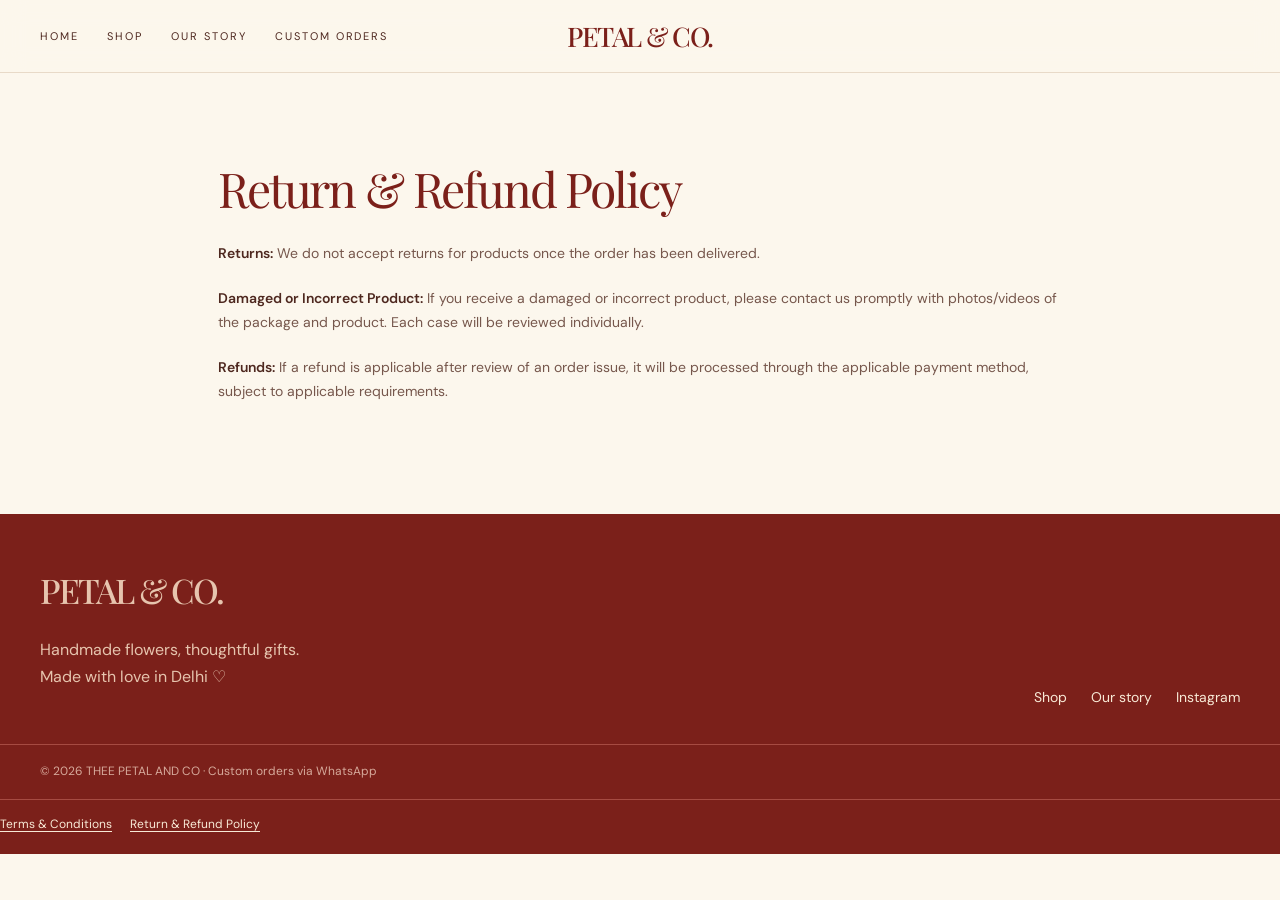
==== refund.html @ c8d24194 "Add files via upload" ====
<!DOCTYPE html>
<html lang="en">
<head>
  <meta charset="UTF-8">
  <meta name="viewport" content="width=device-width, initial-scale=1.0">
  <title>Return &amp; Refund Policy | THEE PETAL AND CO.</title>
  <link rel="stylesheet" href="style.css">
</head>
<body>
  <header class="site-header">
    <div class="nav-wrap">
      <nav class="desktop-nav">
        <a href="index.html">Home</a>
        <a href="shop.html">Shop</a>
        <a href="index.html#story">Our story</a>
        <a href="index.html#custom">Custom orders</a>
      </nav>
      <a class="brand" href="index.html">PETAL <span>&amp;</span> CO.</a>
      <div class="actions"></div>
    </div>
  </header>

  <main>
    <section class="site-policy policy-page">
      <h2>Return &amp; Refund Policy</h2>
      <p><strong>Returns:</strong> We do not accept returns for products once the order has been delivered.</p>
      <p><strong>Damaged or Incorrect Product:</strong> If you receive a damaged or incorrect product, please contact us promptly with photos/videos of the package and product. Each case will be reviewed individually.</p>
      <p><strong>Refunds:</strong> If a refund is applicable after review of an order issue, it will be processed through the applicable payment method, subject to applicable requirements.</p>
    </section>
  </main>

  <footer>
    <div class="footer-inner page-width">
      <div>
        <p class="footer-brand">PETAL <span>&amp;</span> CO.</p>
        <p>Handmade flowers, thoughtful gifts.<br>Made with love in Delhi ♡</p>
      </div>
      <div class="footer-links">
        <a href="shop.html">Shop</a>
        <a href="index.html#story">Our story</a>
        <a href="https://instagram.com/thhepetalandco" target="_blank" rel="noreferrer">Instagram</a>
      </div>
    </div>
    <div class="copyright page-width">© 2026 THEE PETAL AND CO · Custom orders via WhatsApp</div>
    <div class="policy-links"><a href="terms.html">Terms &amp; Conditions</a> <a href="refund.html">Return &amp; Refund Policy</a></div>
  </footer>
</body>
</html>
---- style.css ----
@import url('https://fonts.googleapis.com/css2?family=DM+Sans:wght@400;500;600&family=Playfair+Display:ital,wght@0,400;0,500;1,400&display=swap');

:root{
  --cream:#fcf7ed;
  --paper:#f7ecde;
  --pink:#e8b5aa;
  --blush:#f3dfcd;
  --red:#7b201a;
  --red-dark:#5d1713;
  --brown:#4e281f;
  --muted:#76574c;
  --line:#e8dac8;
}

*{
  box-sizing:border-box;
}

html{
  scroll-behavior:smooth;
}

body{
  margin:0;
  background:var(--cream);
  color:var(--brown);
  font-family:'DM Sans',sans-serif;
}

body.cart-open,
body.menu-open,
body.search-open{
  overflow:hidden;
}

a{
  color:inherit;
  text-decoration:none;
}

button,
input,
select,
textarea{
  font:inherit;
}

button{
  cursor:pointer;
}

.page-width{
  max-width:1280px;
  margin:auto;
  padding-left:40px;
  padding-right:40px;
}

/* ANNOUNCEMENT */

.announcement{
  background:var(--red);
  color:#fff4df;
  text-align:center;
  padding:9px 16px;
  font-size:11px;
  letter-spacing:.16em;
}

.announcement span{
  margin:0 10px;
}

/* HEADER */

.site-header{
  position:sticky;
  top:0;
  z-index:20;
  background:rgba(252,247,237,.95);
  border-bottom:1px solid var(--line);
  backdrop-filter:blur(12px);
}

.nav-wrap{
  max-width:1280px;
  margin:auto;
  height:72px;
  padding:0 40px;
  display:flex;
  align-items:center;
  justify-content:space-between;
}

.desktop-nav{
  display:flex;
  gap:28px;
  font-size:11px;
  text-transform:uppercase;
  letter-spacing:.18em;
}

.brand,
.footer-brand{
  position:absolute;
  left:50%;
  transform:translateX(-50%);
  font-family:'Playfair Display',serif;
  font-size:27px;
  font-weight:500;
  letter-spacing:-.06em;
  color:var(--red);
}

.brand span,
.footer-brand span{
  font-weight:400;
}

.actions{
  display:flex;
  align-items:center;
  gap:4px;
  margin-left:auto;
}

.icon-button{
  border:0;
  background:transparent;
  border-radius:50%;
  padding:9px;
  font-size:23px;
  color:var(--brown);
}

.icon-button:hover{
  background:#f3e5d2;
}

.cart-count{
  background:var(--red);
  color:#fff;
  border-radius:50%;
  font-size:10px;
  width:17px;
  height:17px;
  display:grid;
  place-items:center;
  margin-left:-8px;
  margin-top:-20px;
}

.mobile-only{
  display:none;
}

/* PREMIUM SEARCH */

.search-overlay{
  position:fixed;
  inset:0;
  z-index:200;
  background:rgba(252,247,237,.97);
  backdrop-filter:blur(18px);
  opacity:0;
  visibility:hidden;
  pointer-events:none;
  transition:opacity .3s ease,visibility .3s ease;
}

.search-overlay.open{
  opacity:1;
  visibility:visible;
  pointer-events:auto;
}

.search-overlay-inner{
  width:min(900px,92%);
  margin:0 auto;
  padding-top:90px;
}

.search-top{
  display:flex;
  align-items:center;
  justify-content:space-between;
  margin-bottom:28px;
}

.search-top .eyebrow{
  margin:0;
}

.search-close{
  width:46px;
  height:46px;
  border:1px solid var(--line);
  background:#fffaf2;
  border-radius:50%;
  font-size:28px;
  line-height:1;
  color:var(--brown);
  transition:.2s;
}

.search-close:hover{
  background:var(--red);
  color:#fff;
  border-color:var(--red);
}

.search-box{
  display:flex;
  align-items:center;
  gap:14px;
  background:#fffaf2;
  border:1px solid var(--line);
  border-radius:20px;
  padding:7px 12px 7px 20px;
  box-shadow:0 15px 45px rgba(78,40,31,.08);
}

.search-symbol{
  font-size:27px;
  color:var(--red);
}

#product-search{
  flex:1;
  border:0;
  outline:0;
  background:transparent;
  color:var(--brown);
  font-size:18px;
  padding:15px 0;
}

#product-search::placeholder{
  color:#aa8b7d;
}

#search-clear{
  border:0;
  background:transparent;
  width:40px;
  height:40px;
  border-radius:50%;
  font-size:24px;
  color:#8d6b60;
}

#search-clear:hover{
  background:#f3dfd2;
}

.search-hint{
  padding:18px 4px;
  color:#98766a;
  font-size:12px;
  letter-spacing:.04em;
}

.search-results{
  display:grid;
  gap:12px;
  max-height:58vh;
  overflow-y:auto;
  padding-right:5px;
}

.search-result-card{
  display:flex;
  align-items:center;
  gap:18px;
  background:#fffaf2;
  border:1px solid var(--line);
  border-radius:18px;
  padding:12px;
  cursor:pointer;
  transition:transform .2s ease,box-shadow .2s ease,border-color .2s ease;
}

.search-result-card:hover{
  transform:translateY(-2px);
  border-color:#d9b6a8;
  box-shadow:0 12px 30px rgba(78,40,31,.08);
}

.search-result-card img{
  width:76px;
  height:86px;
  object-fit:cover;
  border-radius:12px;
  flex-shrink:0;
}

.search-result-info{
  flex:1;
  min-width:0;
}

.search-result-info span{
  display:inline-block;
  font-size:9px;
  text-transform:uppercase;
  letter-spacing:.13em;
  color:var(--red);
  margin-bottom:5px;
}

.search-result-info h3{
  margin:0;
  font-family:'Playfair Display',serif;
  font-size:20px;
  font-weight:400;
  color:var(--brown);
}

.search-result-info p{
  margin:6px 0 0;
  color:#8b6b5e;
  font-size:13px;
}

.search-add-button{
  width:42px;
  height:42px;
  flex-shrink:0;
  border:0;
  border-radius:50%;
  background:var(--red);
  color:#fff;
  font-size:25px;
  line-height:1;
  transition:.2s;
}

.search-add-button:hover{
  background:var(--red-dark);
  transform:scale(1.05);
}

.search-no-results{
  text-align:center;
  padding:70px 20px;
  background:#fffaf2;
  border:1px solid var(--line);
  border-radius:22px;
}

.search-no-icon{
  font-family:'Playfair Display',serif;
  font-size:42px;
  color:var(--red);
  margin-bottom:10px;
}

.search-no-results h3{
  margin:0 0 8px;
  font-family:'Playfair Display',serif;
  font-size:28px;
  font-weight:400;
}

.search-no-results p{
  margin:0;
  color:#8d6b60;
  font-size:14px;
}

/* HERO */

.hero{
  display:grid;
  grid-template-columns:1.05fr .95fr;
  align-items:center;
  gap:40px;
  padding-top:80px;
  padding-bottom:112px;
}

.eyebrow{
  font-size:11px;
  letter-spacing:.22em;
  text-transform:uppercase;
  color:#a05a4b;
  margin:0 0 16px;
}

.hero h1,
.story h2,
.custom-copy h2,
h2{
  font-family:'Playfair Display',serif;
  font-weight:400;
  letter-spacing:-.055em;
}

.hero h1{
  font-size:clamp(62px,8vw,112px);
  line-height:.86;
  color:var(--red);
  margin:0;
}

.hero h1 em,
h2 em{
  color:#c96868;
  font-weight:400;
}

.lead{
  font-size:16px;
  line-height:1.8;
  color:var(--muted);
  max-width:520px;
}

.button-row{
  display:flex;
  gap:12px;
  flex-wrap:wrap;
  margin-top:28px;
}

.button{
  border-radius:999px;
  border:1px solid var(--red);
  padding:13px 24px;
  font-size:14px;
  display:inline-block;
  transition:.2s;
}

.button span{
  margin-left:8px;
}

.button.primary{
  background:var(--red);
  color:#fff;
  border-color:var(--red);
}

.button.primary:hover{
  background:var(--red-dark);
}

.button.outline:hover{
  background:#f4dfd2;
}


/* HERO ART */

.hero-art{
  position:relative;
  max-width:540px;
  margin:auto;
  width:100%;
}

.orb{
  position:absolute;
  left:-12px;
  top:40px;
  width:96px;
  height:96px;
  border-radius:50%;
  background:#f2c4ba;
  filter:blur(25px);
}

.logo-frame{
  position:relative;
  aspect-ratio:.9;
  overflow:hidden;
  border-radius:48% 48% 8% 8%;
  background:#1d428d;
  box-shadow:16px 20px 0 #e7bfae;
}

.logo-frame img,
.story-image img{
  width:100%;
  height:100%;
  display:block;
  object-fit:cover;
}

.hero-art>p{
  position:absolute;
  bottom:-32px;
  left:-16px;
  transform:rotate(-8deg);
  font:20px 'Playfair Display',serif;
  color:var(--red);
}


/* SHOP */

.shop-section{
  background:var(--paper);
  border-top:1px solid var(--line);
  border-bottom:1px solid var(--line);
  padding:96px 0;
}

.section-heading{
  display:flex;
  align-items:end;
  justify-content:space-between;
  gap:20px;
  margin-bottom:36px;
}

.section-heading h2{
  font-size:52px;
  margin:0;
}

.section-heading>a{
  text-decoration:underline;
  text-underline-offset:5px;
  font-size:14px;
}


/* PRODUCTS */

.products{
  display:grid;
  grid-template-columns:repeat(4,1fr);
  gap:20px;
}

.product-card{
  min-width:0;
}

.product-image-wrap{
  position:relative;
  aspect-ratio:.82;
  border-radius:22px;
  overflow:hidden;
  background:#e6d2bd;
}

.product-image{
  width:100%;
  height:100%;
  display:block;
  object-fit:cover;
  transition:transform .5s;
}

.product-card:hover .product-image{
  transform:scale(1.05);
}

.product-image-wrap:after{
  content:'';
  position:absolute;
  inset:0;
  box-shadow:inset 0 0 0 1px rgba(78,40,31,.04);
  pointer-events:none;
}

.product-tag{
  position:absolute;
  top:12px;
  left:12px;
  z-index:2;
  border-radius:999px;
  background:var(--cream);
  padding:6px 12px;
  font-size:10px;
  text-transform:uppercase;
  letter-spacing:.12em;
  color:var(--red);
}

.product-heart{
  position:absolute;
  top:12px;
  right:12px;
  z-index:3;
  border:0;
  background:rgba(255,255,255,.92);
  border-radius:50%;
  width:42px;
  height:42px;
  font-size:20px;
  color:var(--red);
}

.product-heart.saved{
  color:var(--red);
}

.product-info{
  padding-top:12px;
}

.product-info h3{
  font:18px 'Playfair Display',serif;
  margin:0;
}

.product-bottom{
  display:flex;
  align-items:center;
  justify-content:space-between;
  gap:8px;
}

.product-price{
  color:#8b6b5e;
  font-size:14px;
  margin-top:5px;
}

.add-to-bag{
  border:0;
  background:rgba(255,255,255,.92);
  border-radius:50%;
  width:42px;
  height:42px;
  font-size:21px;
  color:var(--brown);
  flex-shrink:0;
}

.add-to-bag:hover{
  background:#fff;
}


/* STORY */

.story{
  display:grid;
  grid-template-columns:.8fr 1.2fr;
  align-items:center;
  gap:80px;
  padding-top:112px;
  padding-bottom:112px;
}

.story-image{
  position:relative;
  max-width:390px;
  aspect-ratio:1;
  overflow:hidden;
  border-radius:24px;
}

.story-image span{
  position:absolute;
  left:16px;
  bottom:16px;
  background:var(--cream);
  padding:8px 14px;
  border-radius:999px;
  font:14px 'Playfair Display',serif;
  color:var(--red);
}

.story h2{
  font-size:64px;
  line-height:.95;
  margin:0 0 24px;
}

.signature{
  font:20px 'Playfair Display',serif;
  color:var(--red);
}


/* CUSTOM ORDER */

.custom-section{
  background:var(--paper);
  border-top:1px solid var(--line);
  border-bottom:1px solid var(--line);
  padding:96px 0;
}

.custom-grid{
  display:grid;
  grid-template-columns:.9fr 1.1fr;
  gap:70px;
  align-items:start;
}

.custom-copy h2{
  font-size:64px;
  line-height:.95;
  margin:0 0 24px;
}

.custom-copy>p:not(.eyebrow):not(.signature){
  color:var(--muted);
  line-height:1.8;
  max-width:480px;
}


/* CUSTOM FORM */

.custom-form{
  background:var(--cream);
  border:1px solid var(--line);
  border-radius:24px;
  padding:30px;
  display:grid;
  grid-template-columns:1fr 1fr;
  gap:18px;
}

.custom-form label{
  display:flex;
  flex-direction:column;
  gap:7px;
  font-size:12px;
  color:var(--brown);
}

.custom-form .full{
  grid-column:1 / -1;
}

.custom-form input,
.custom-form select,
.custom-form textarea{
  width:100%;
  border:1px solid var(--line);
  background:#fffaf2;
  color:var(--brown);
  border-radius:12px;
  padding:13px 14px;
  outline:none;
}

.custom-form input:focus,
.custom-form select:focus,
.custom-form textarea:focus{
  border-color:#b77a6d;
}

.custom-form textarea{
  min-height:120px;
  resize:vertical;
}

.custom-form input[type="file"]{
  padding:10px;
}

#form-success{
  background:#e7f1df;
  color:#38552d;
  border-radius:12px;
  padding:12px 14px;
  font-size:13px;
}

/* REVIEWS */

.reviews{
  padding-top:90px;
  padding-bottom:100px;
}

.reviews .section-heading{
  margin-bottom:38px;
}

.review-grid{
  display:grid;
  grid-template-columns:repeat(3,1fr);
  gap:22px;
}

.review-grid article{
  position:relative;
  background:#fffaf5;
  border:1px solid rgba(111,58,45,.12);
  border-radius:24px;
  padding:30px 28px 27px;
  min-height:205px;
  display:flex;
  flex-direction:column;
  justify-content:space-between;
  box-shadow:0 10px 30px rgba(79,42,31,.06);
  transition:transform .25s ease,box-shadow .25s ease;
}

.review-grid article:hover{
  transform:translateY(-5px);
  box-shadow:0 16px 35px rgba(79,42,31,.10);
}

.stars{
  font-size:15px;
  letter-spacing:3px;
  margin-bottom:18px;
}

.review-grid article p{
  margin:0;
  color:#4d3932;
  font-size:16px;
  line-height:1.7;
}

.review-grid article small{
  display:block;
  margin-top:24px;
  padding-top:17px;
  border-top:1px solid rgba(111,58,45,.10);
  color:#876b60;
  font-size:12px;
  letter-spacing:.4px;
}

.review-grid article::after{
  content:"♡";
  position:absolute;
  right:22px;
  top:18px;
  font-size:25px;
  opacity:.18;
}


/* INSTAGRAM */

.instagram{
  background:var(--blush);
  padding:96px 0;
  text-align:center;
}

.center h2{
  font-size:52px;
  margin:0;
}

.instagram-grid{
  display:grid;
  grid-template-columns:repeat(6,1fr);
  gap:16px;
  margin:40px auto;
  max-width:1000px;
}

.instagram-grid a{
  aspect-ratio:1;
  overflow:hidden;
  border-radius:14px;
}

.instagram-grid img{
  width:100%;
  height:100%;
  object-fit:cover;
  transition:.5s;
}

.instagram-grid a:hover img{
  transform:scale(1.1);
}


/* FOOTER */

footer{
  background:var(--red);
  color:#f8e9d6;
  padding:48px 0 22px;
}

.footer-inner{
  display:flex;
  justify-content:space-between;
  align-items:end;
  gap:30px;
}

.footer-brand{
  position:static;
  transform:none;
  color:#f8e9d6;
  margin:0;
  font-size:34px;
}

.footer-inner p{
  line-height:1.7;
  color:#e6c4ae;
}

.footer-links{
  display:flex;
  gap:24px;
  font-size:14px;
}

.copyright{
  border-top:1px solid #a64b42;
  margin-top:38px;
  padding-top:18px;
  color:#d6a99b;
  font-size:12px;
}


/* CART DRAWER */

.cart-backdrop{
  position:fixed;
  inset:0;
  background:rgba(40,20,15,.38);
  opacity:0;
  visibility:hidden;
  pointer-events:none;
  z-index:90;
  transition:.3s ease;
}

.cart-backdrop.open{
  opacity:1;
  visibility:visible;
  pointer-events:auto;
}

.cart-drawer{
  position:fixed;
  top:0;
  right:0;
  bottom:0;
  width:420px;
  max-width:92vw;
  background:var(--cream);
  z-index:100;
  transform:translateX(105%);
  visibility:hidden;
  transition:transform .35s ease,visibility .35s ease;
  display:flex;
  flex-direction:column;
  box-shadow:-12px 0 35px rgba(50,25,15,.15);
}

.cart-drawer.open{
  transform:translateX(0);
  visibility:visible;
}

.cart-header{
  flex-shrink:0;
  display:flex;
  align-items:center;
  justify-content:space-between;
  padding:24px;
  border-bottom:1px solid var(--line);
}

.cart-header h2{
  margin:0;
  font-family:'Playfair Display',serif;
  font-size:30px;
  font-weight:400;
}

.cart-close{
  border:0;
  background:transparent;
  font-size:32px;
  line-height:1;
  color:var(--brown);
  padding:4px 8px;
}

.cart-items{
  flex:1;
  min-height:0;
  overflow-y:auto;
  padding:20px;
}

.cart-empty{
  text-align:center;
  padding:60px 10px;
}

.cart-empty p{
  font-family:'Playfair Display',serif;
  font-size:22px;
  margin:0 0 24px;
}

.cart-item{
  display:flex;
  gap:14px;
  padding:14px 0;
  border-bottom:1px solid var(--line);
}

.cart-item-image{
  width:82px;
  height:100px;
  object-fit:cover;
  border-radius:12px;
  flex-shrink:0;
}

.cart-item-info{
  flex:1;
  min-width:0;
}

.cart-item-info h3{
  margin:0 0 5px;
  font-family:'Playfair Display',serif;
  font-size:17px;
  font-weight:400;
}

.cart-item-info p{
  margin:0 0 12px;
  font-size:14px;
  color:var(--muted);
}

.cart-item-bottom{
  display:flex;
  align-items:center;
  justify-content:space-between;
  gap:10px;
}

.quantity-controls{
  display:flex;
  align-items:center;
  gap:12px;
  border:1px solid var(--line);
  border-radius:999px;
  padding:4px 8px;
}

.quantity-controls button{
  border:0;
  background:transparent;
  font-size:18px;
  width:24px;
  height:24px;
  padding:0;
  color:var(--brown);
}

.quantity-controls span{
  font-size:13px;
  min-width:12px;
  text-align:center;
}

.cart-remove{
  border:0;
  background:transparent;
  color:#9b6257;
  font-size:11px;
  text-decoration:underline;
  padding:4px;
}

.cart-footer{
  flex-shrink:0;
  border-top:1px solid var(--line);
  padding:20px;
  background:var(--paper);
}

.cart-total-row{
  display:flex;
  align-items:center;
  justify-content:space-between;
  margin-bottom:16px;
  font-size:15px;
}

.cart-total-row strong{
  font-size:18px;
  color:var(--red);
}

.cart-footer .full{
  width:100%;
  text-align:center;
}


/* MOBILE MENU */

.mobile-drawer,
.drawer-backdrop{
  display:none;
}

/* Mobile menu is hidden on desktop and becomes a real drawer on mobile. */
@media(max-width:800px){

  .mobile-drawer{
    display:block;
    position:fixed;
    top:0;
    left:0;
    bottom:0;
    width:min(320px,86vw);
    background:var(--cream);
    z-index:160;
    transform:translateX(-105%);
    visibility:hidden;
    transition:transform .3s ease, visibility .3s ease;
    box-shadow:12px 0 35px rgba(50,25,15,.15);
    padding:78px 28px 30px;
    overflow-y:auto;
  }

  .mobile-drawer.open{
    transform:translateX(0);
    visibility:visible;
  }

  .mobile-drawer .drawer-close,
  .mobile-drawer #menu-close{
    position:absolute;
    top:18px;
    right:18px;
    width:42px;
    height:42px;
    border:1px solid var(--line);
    border-radius:50%;
    background:#fffaf2;
    color:var(--brown);
    font-size:28px;
    line-height:1;
    display:grid;
    place-items:center;
    padding:0;
  }

  .mobile-drawer nav{
    display:flex;
    flex-direction:column;
    gap:6px;
  }

  .mobile-drawer nav a,
  .mobile-drawer > a{
    display:block;
    padding:17px 4px;
    border-bottom:1px solid var(--line);
    font-family:'Playfair Display',serif;
    font-size:25px;
    color:var(--brown);
  }

  .mobile-drawer nav a:active,
  .mobile-drawer > a:active{
    color:var(--red);
  }

  .drawer-backdrop{
    display:block;
    position:fixed;
    inset:0;
    z-index:150;
    background:rgba(40,20,15,.38);
    opacity:0;
    visibility:hidden;
    pointer-events:none;
    transition:opacity .3s ease, visibility .3s ease;
  }

  .drawer-backdrop.open{
    opacity:1;
    visibility:visible;
    pointer-events:auto;
  }
}


/* MOBILE */

@media(max-width:800px){

  .page-width{
    padding-left:20px;
    padding-right:20px;
  }

  .nav-wrap{
    height:64px;
    padding:0 18px;
  }

  .desktop-nav{
    display:none;
  }

  .search-button{
    display:block;
  }

  .mobile-only{
    display:block;
  }

  .brand{
    font-size:23px;
  }

  .hero,
  .story,
  .custom-grid{
    grid-template-columns:1fr;
  }

  .hero{
    padding-top:56px;
    padding-bottom:80px;
  }

  .hero h1{
    font-size:64px;
  }

  .hero-art{
    margin-top:24px;
  }

  .shop-section,
  .custom-section,
  .instagram{
    padding:64px 0;
  }

  .section-heading{
    align-items:start;
    flex-direction:column;
  }

  .section-heading h2,
  .center h2{
    font-size:40px;
  }

  .section-heading>a{
    display:block;
  }

  .products{
    grid-template-columns:repeat(2,1fr);
    gap:28px 12px;
  }

  .product-image-wrap{
    border-radius:16px;
  }

  .product-info h3{
    font-size:16px;
  }

  .add-to-bag{
    width:38px;
    height:38px;
  }

  .story{
    gap:42px;
    padding-top:72px;
    padding-bottom:72px;
  }

  .story-image{
    max-width:none;
  }

  .story h2,
  .custom-copy h2{
    font-size:52px;
  }

  .custom-grid{
    gap:38px;
  }

  .custom-form{
    padding:22px;
    grid-template-columns:1fr;
  }

  .custom-form .full{
    grid-column:auto;
  }

  .review-grid{
    grid-template-columns:1fr;
    gap:14px;
  }

  .reviews{
    padding-top:65px;
    padding-bottom:70px;
  }

  .reviews .section-heading{
    margin-bottom:28px;
  }

  .reviews .section-heading>a{
    display:none;
  }

  .review-grid article{
    min-height:auto;
    padding:25px 22px;
    border-radius:20px;
  }

  .review-grid article p{
    font-size:15px;
    line-height:1.65;
  }

  .review-grid article small{
    margin-top:20px;
    padding-top:14px;
  }

  .instagram-grid{
    grid-template-columns:repeat(3,1fr);
    gap:7px;
    margin:30px auto;
  }

  .footer-inner{
    align-items:start;
    flex-direction:column;
  }

  .footer-links{
    flex-wrap:wrap;
  }


  /* CART */

  .cart-drawer{
    width:92vw;
    max-width:none;
  }

  .cart-header{
    padding:20px;
  }

  .cart-items{
    padding:16px;
  }

  .cart-footer{
    padding:16px;
  }

  .cart-item-image{
    width:72px;
    height:88px;
  }


  /* SEARCH */

  .search-overlay-inner{
    width:calc(100% - 32px);
    padding-top:30px;
  }

  .search-top{
    margin-bottom:20px;
  }

  .search-top .eyebrow{
    font-size:9px;
  }

  .search-close{
    width:42px;
    height:42px;
  }

  .search-box{
    border-radius:16px;
    padding-left:15px;
  }

  .search-symbol{
    font-size:23px;
  }

  #product-search{
    font-size:16px;
    padding:13px 0;
  }

  .search-results{
    max-height:65vh;
  }

  .search-result-card{
    gap:12px;
    padding:9px;
  }

  .search-result-card img{
    width:62px;
    height:72px;
    border-radius:10px;
  }

  .search-result-info h3{
    font-size:17px;
  }

  .search-add-button{
    width:38px;
    height:38px;
    font-size:22px;
  }
}

/* SMALL PHONES */

@media(max-width:380px){

  .hero h1{
    font-size:55px;
  }

  .products{
    gap:22px 10px;
  }

  .product-info h3{
    font-size:15px;
  }

  .product-price{
    font-size:13px;
  }

  .add-to-bag{
    width:34px;
    height:34px;
    font-size:18px;
  }

  .cart-drawer{
    width:96vw;
  }

  .search-overlay-inner{
    width:calc(100% - 24px);
  }

  .search-result-card img{
    width:56px;
    height:66px;
  }

  .search-result-info h3{
    font-size:15px;
  }

  .search-add-button{
    width:34px;
    height:34px;
  }

}

/* =========================
   SHOP PAGE
========================= */

.shop-page{
  padding-top:80px;
  padding-bottom:110px;
}

.shop-page-heading{
  text-align:center;
  max-width:760px;
  margin:0 auto 48px;
}

.shop-page-heading h1{
  font-family:'Playfair Display',serif;
  font-size:clamp(52px,7vw,88px);
  line-height:.9;
  font-weight:400;
  letter-spacing:-.055em;
  color:var(--red);
  margin:0 0 22px;
}

.shop-page-heading h1 em{
  color:#c96868;
  font-weight:400;
}

.shop-page-heading > p:last-child{
  max-width:560px;
  margin:0 auto;
  color:var(--muted);
  line-height:1.8;
}


/* =========================
   SHOP CATEGORIES
========================= */

.shop-categories{
  display:flex;
  align-items:center;
  justify-content:center;
  flex-wrap:wrap;
  gap:10px;
  margin-bottom:48px;
}

.category-button{
  border:1px solid var(--line);
  background:#fffaf2;
  color:var(--brown);
  border-radius:999px;
  padding:11px 18px;
  font-size:12px;
  transition:
    background .2s ease,
    color .2s ease,
    border-color .2s ease,
    transform .2s ease;
}

.category-button:hover{
  border-color:#c99a8c;
  transform:translateY(-1px);
}

.category-button.active{
  background:var(--red);
  border-color:var(--red);
  color:#fff;
}


/* =========================
   SHOP EMPTY
========================= */

.shop-empty{
  text-align:center;
  padding:80px 20px;
  border:1px solid var(--line);
  border-radius:24px;
  background:#fffaf2;
}

.shop-empty > div{
  font-family:'Playfair Display',serif;
  font-size:46px;
  color:var(--red);
}

.shop-empty h2{
  margin:8px 0;
  font-size:32px;
  font-weight:400;
}

.shop-empty p{
  margin:0;
  color:var(--muted);
}


/* =========================
   SHOP MOBILE
========================= */

@media(max-width:800px){

  .shop-page{
    padding-top:55px;
    padding-bottom:75px;
  }

  .shop-page-heading{
    margin-bottom:34px;
  }

  .shop-page-heading h1{
    font-size:55px;
  }

  .shop-categories{
    justify-content:flex-start;
    flex-wrap:nowrap;
    overflow-x:auto;
    padding-bottom:8px;
    margin-left:-20px;
    margin-right:-20px;
    padding-left:20px;
    padding-right:20px;
    scrollbar-width:none;
  }

  .shop-categories::-webkit-scrollbar{
    display:none;
  }

  .category-button{
    flex:0 0 auto;
    white-space:nowrap;
    padding:10px 15px;
  }

}

/* =========================
   SEARCH RESULT IMAGE FIX
========================= */

.search-result{
  display:grid;
  grid-template-columns:58px 1fr auto;
  align-items:center;
  gap:14px;
  width:100%;
  min-height:78px;
  padding:10px 12px;
  border:1px solid var(--line);
  border-radius:16px;
  background:#fffaf2;
  text-align:left;
  cursor:pointer;
}

.search-result img{
  width:58px !important;
  height:58px !important;
  min-width:58px;
  max-width:58px;
  object-fit:cover;
  border-radius:12px;
  display:block;
}

.search-result span{
  min-width:0;
}

.search-result strong{
  display:block;
  font-family:'Playfair Display',serif;
  font-size:17px;
  font-weight:500;
  color:var(--brown);
  white-space:nowrap;
  overflow:hidden;
  text-overflow:ellipsis;
}

.search-result small{
  display:block;
  margin-top:4px;
  font-size:11px;
  color:var(--muted);
}

.search-result b{
  font-size:13px;
  color:var(--red);
  white-space:nowrap;
}

.search-results{
  display:flex;
  flex-direction:column;
  gap:10px;
}

@media(max-width:600px){

  .search-result{
    grid-template-columns:52px 1fr auto;
    min-height:70px;
    padding:8px 10px;
    gap:12px;
  }

  .search-result img{
    width:52px !important;
    height:52px !important;
    min-width:52px;
    max-width:52px;
    border-radius:11px;
  }

  .search-result strong{
    font-size:15px;
  }

}

/* =========================
   PRODUCT IMAGE PERFORMANCE
========================= */

.product-image-wrap{
  aspect-ratio:4 / 5;
  overflow:hidden;
  position:relative;
  background:#f3e8df;
}

.product-image{
  width:100%;
  height:100%;
  object-fit:cover;
  display:block;
}

/* Search thumbnails */
.search-result img{
  width:58px !important;
  height:58px !important;
  object-fit:cover !important;
  display:block;
}

/* =========================================================
   FINAL PRODUCT + CART FIXES
   Home = fixed products | Shop = Google Sheet
========================================================= */

.product-description{
  margin:7px 0 0;
  color:var(--muted);
  font-size:12px;
  line-height:1.55;
  min-height:38px;
}

.product-bottom{
  display:flex;
  align-items:center;
  justify-content:space-between;
  gap:10px;
  margin-top:8px;
}

.product-price{
  margin-top:0;
  font-size:14px;
  color:#8b6b5e;
}

.add-to-bag{
  width:auto;
  min-width:42px;
  height:38px;
  padding:0 16px;
  border:1px solid var(--red);
  border-radius:999px;
  background:var(--red);
  color:#fff;
  font-size:13px;
  font-weight:500;
  line-height:1;
  transition:background .2s ease, transform .2s ease;
}

.add-to-bag:hover{
  background:var(--red-dark);
  transform:translateY(-1px);
}

.product-card .product-tag{
  z-index:3;
}

/* Shared cart: small, fixed-size product photos */
.cart-item{
  display:flex;
  align-items:flex-start;
  gap:12px;
  padding:14px 0;
  border-bottom:1px solid var(--line);
}

.cart-item-image{
  width:70px !important;
  height:80px !important;
  min-width:70px !important;
  max-width:70px !important;
  object-fit:cover !important;
  display:block;
  border-radius:11px;
  flex:0 0 70px;
}

.cart-item-info{
  flex:1;
  min-width:0;
}

.cart-item-info h3,
.cart-item-info strong{
  display:block;
  margin:0 0 5px;
  font-family:'Playfair Display',serif;
  font-size:16px;
  line-height:1.25;
  font-weight:400;
  color:var(--brown);
  overflow:hidden;
  text-overflow:ellipsis;
  white-space:nowrap;
}

.cart-item-info p{
  margin:0 0 9px;
  font-size:13px;
  color:var(--muted);
}

.cart-item-bottom{
  display:flex;
  align-items:center;
  justify-content:flex-start;
  gap:8px;
}

.quantity-controls{
  display:flex;
  align-items:center;
  gap:8px;
  border:1px solid var(--line);
  border-radius:999px;
  padding:3px 7px;
  background:#fffaf2;
}

.quantity-controls button{
  width:23px;
  height:23px;
  padding:0;
  border:0;
  background:transparent;
  color:var(--brown);
  font-size:17px;
  line-height:23px;
}

.quantity-controls span{
  min-width:14px;
  text-align:center;
  font-size:12px;
}

.cart-remove{
  flex-shrink:0;
  align-self:center;
  border:0;
  background:transparent;
  color:#9b6257;
  font-size:18px;
  line-height:1;
  padding:5px;
}

/* Support the older cart class too, in case an old cached JS is open. */
.cart-product{
  display:flex;
  align-items:flex-start;
  gap:12px;
  padding:14px 0;
  border-bottom:1px solid var(--line);
}

.cart-product-image{
  width:70px !important;
  height:80px !important;
  min-width:70px !important;
  overflow:hidden;
  border-radius:11px;
  flex:0 0 70px;
}

.cart-product-image img{
  width:70px !important;
  height:80px !important;
  object-fit:cover !important;
  display:block;
}

@media(max-width:800px){

  .product-description{
    font-size:11px;
    line-height:1.5;
    min-height:34px;
  }

  .add-to-bag{
    min-width:38px;
    height:36px;
    padding:0 13px;
    font-size:12px;
  }

  .cart-item-image{
    width:60px !important;
    height:70px !important;
    min-width:60px !important;
    max-width:60px !important;
    flex-basis:60px;
  }

  .cart-item-info h3,
  .cart-item-info strong{
    font-size:15px;
  }

  .cart-product-image{
    width:60px !important;
    height:70px !important;
    min-width:60px !important;
    flex-basis:60px;
  }

  .cart-product-image img{
    width:60px !important;
    height:70px !important;
  }
}

@media(max-width:380px){
  .product-description{
    font-size:10.5px;
  }

  .add-to-bag{
    min-width:34px;
    height:34px;
    padding:0 11px;
    font-size:11px;
  }
}

/* Remove blue tap/focus highlight on mobile */
* {
  -webkit-tap-highlight-color: transparent;
}

button,
a,
input,
select,
textarea {
  -webkit-tap-highlight-color: transparent;
}

button:focus,
a:focus {
  outline: none;
}

/* =========================
   TERMS & POLICY
========================= */

.site-policy{
  max-width:980px;
  margin:0 auto;
  padding:78px 40px 90px;
  color:var(--brown);
  background:var(--cream);
}

.site-policy + .site-policy{
  padding-top:0;
  margin-top:-30px;
}

.site-policy h2{
  margin:0 0 22px;
  font-family:'Playfair Display',serif;
  font-size:clamp(34px,4vw,48px);
  line-height:1.05;
  font-weight:400;
  letter-spacing:-.045em;
  color:var(--red);
}

.site-policy p{
  margin:0 0 16px;
  font-size:14px;
  line-height:1.8;
  color:var(--muted);
}

.site-policy p:last-child{
  margin-bottom:0;
}

.site-policy strong{
  color:var(--brown);
  font-weight:600;
}

.policy-links{
  display:flex;
  justify-content:flex-start;
  align-items:center;
  flex-wrap:wrap;
  gap:8px 18px;
  margin:20px 0 0;
  padding-top:16px;
  border-top:1px solid #a64b42;
  font-size:12px;
}

.policy-links a{
  color:#f8e9d6;
  text-decoration:underline;
  text-underline-offset:3px;
}

.policy-links a:hover{
  color:#fff;
}

@media(max-width:600px){
  .site-policy{
    padding:54px 20px 64px;
  }

  .site-policy + .site-policy{
    padding-top:0;
    margin-top:-10px;
  }

  .site-policy h2{
    font-size:34px;
    margin-bottom:18px;
  }

  .site-policy p{
    font-size:13px;
    line-height:1.75;
    margin-bottom:14px;
  }

  .policy-links{
    gap:8px 14px;
    line-height:1.6;
  }
}


/* Policy pages */
.policy-page{
  max-width:900px;
  margin:0 auto;
  padding:90px 28px 110px;
}
.policy-page h2{
  margin:0 0 28px;
}
.policy-page p{
  margin:0 0 20px;
  line-height:1.75;
}
@media(max-width:800px){
  .policy-page{
    padding:65px 28px 80px;
  }
}
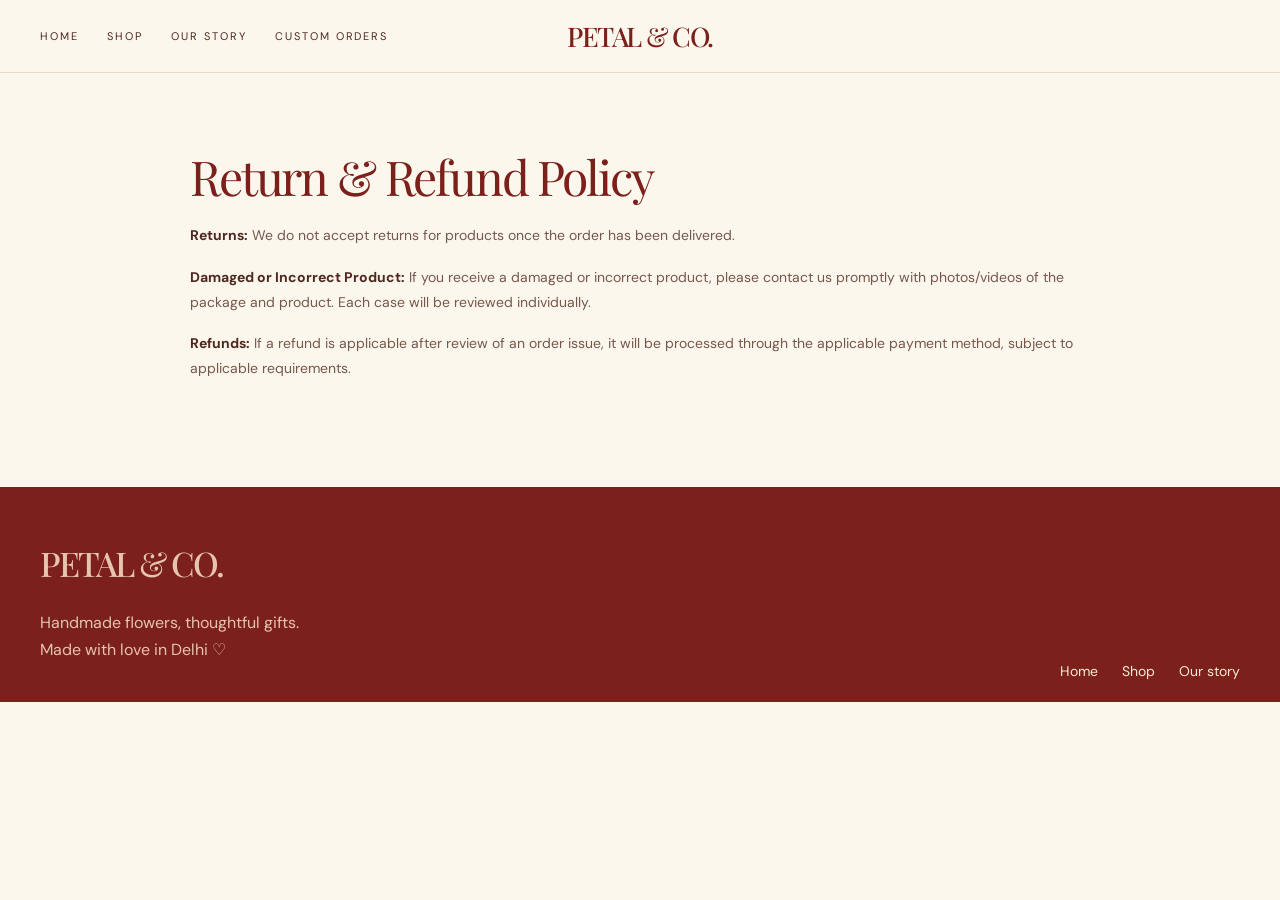
==== commit c120585d: "Add files via upload" ====
--- a/refund.html
+++ b/refund.html
@@ -1,48 +1 @@
-<!DOCTYPE html>
-<html lang="en">
-<head>
-  <meta charset="UTF-8">
-  <meta name="viewport" content="width=device-width, initial-scale=1.0">
-  <title>Return &amp; Refund Policy | THEE PETAL AND CO.</title>
-  <link rel="stylesheet" href="style.css">
-</head>
-<body>
-  <header class="site-header">
-    <div class="nav-wrap">
-      <nav class="desktop-nav">
-        <a href="index.html">Home</a>
-        <a href="shop.html">Shop</a>
-        <a href="index.html#story">Our story</a>
-        <a href="index.html#custom">Custom orders</a>
-      </nav>
-      <a class="brand" href="index.html">PETAL <span>&amp;</span> CO.</a>
-      <div class="actions"></div>
-    </div>
-  </header>
-
-  <main>
-    <section class="site-policy policy-page">
-      <h2>Return &amp; Refund Policy</h2>
-      <p><strong>Returns:</strong> We do not accept returns for products once the order has been delivered.</p>
-      <p><strong>Damaged or Incorrect Product:</strong> If you receive a damaged or incorrect product, please contact us promptly with photos/videos of the package and product. Each case will be reviewed individually.</p>
-      <p><strong>Refunds:</strong> If a refund is applicable after review of an order issue, it will be processed through the applicable payment method, subject to applicable requirements.</p>
-    </section>
-  </main>
-
-  <footer>
-    <div class="footer-inner page-width">
-      <div>
-        <p class="footer-brand">PETAL <span>&amp;</span> CO.</p>
-        <p>Handmade flowers, thoughtful gifts.<br>Made with love in Delhi ♡</p>
-      </div>
-      <div class="footer-links">
-        <a href="shop.html">Shop</a>
-        <a href="index.html#story">Our story</a>
-        <a href="https://instagram.com/thhepetalandco" target="_blank" rel="noreferrer">Instagram</a>
-      </div>
-    </div>
-    <div class="copyright page-width">© 2026 THEE PETAL AND CO · Custom orders via WhatsApp</div>
-    <div class="policy-links"><a href="terms.html">Terms &amp; Conditions</a> <a href="refund.html">Return &amp; Refund Policy</a></div>
-  </footer>
-</body>
-</html>
+<!DOCTYPE html><html lang="en"><head><meta charset="UTF-8"><meta name="viewport" content="width=device-width, initial-scale=1.0"><title>Return & Refund Policy — THEE PETAL AND CO.</title><link rel="stylesheet" href="style.css"></head><body><header class="site-header"><div class="nav-wrap"><nav class="desktop-nav"><a href="index.html">Home</a><a href="shop.html">Shop</a><a href="index.html#story">Our story</a><a href="index.html#custom">Custom orders</a></nav><a class="brand" href="index.html">PETAL <span>&amp;</span> CO.</a></div></header><main><section class="site-policy"><h1>Return & Refund Policy</h1><p><strong>Returns:</strong> We do not accept returns for products once the order has been delivered.</p><p><strong>Damaged or Incorrect Product:</strong> If you receive a damaged or incorrect product, please contact us promptly with photos/videos of the package and product. Each case will be reviewed individually.</p><p><strong>Refunds:</strong> If a refund is applicable after review of an order issue, it will be processed through the applicable payment method, subject to applicable requirements.</p></section></main><footer><div class="footer-inner page-width"><div><p class="footer-brand">PETAL <span>&amp;</span> CO.</p><p>Handmade flowers, thoughtful gifts.<br>Made with love in Delhi ♡</p></div><div class="footer-links"><a href="index.html">Home</a><a href="shop.html">Shop</a><a href="index.html#story">Our story</a></div></div></footer></body></html>
--- a/style.css
+++ b/style.css
@@ -1134,8 +1134,7 @@
     visibility:visible;
   }
 
-  .mobile-drawer .drawer-close,
-  .mobile-drawer #menu-close{
+  .mobile-drawer .drawer-close{
     position:absolute;
     top:18px;
     right:18px;
@@ -1147,9 +1146,6 @@
     color:var(--brown);
     font-size:28px;
     line-height:1;
-    display:grid;
-    place-items:center;
-    padding:0;
   }
 
   .mobile-drawer nav{
@@ -1158,8 +1154,7 @@
     gap:6px;
   }
 
-  .mobile-drawer nav a,
-  .mobile-drawer > a{
+  .mobile-drawer nav a{
     display:block;
     padding:17px 4px;
     border-bottom:1px solid var(--line);
@@ -1168,8 +1163,7 @@
     color:var(--brown);
   }
 
-  .mobile-drawer nav a:active,
-  .mobile-drawer > a:active{
+  .mobile-drawer nav a:active{
     color:var(--red);
   }
 
@@ -1975,132 +1969,12 @@
   }
 }
 
-/* Remove blue tap/focus highlight on mobile */
-* {
-  -webkit-tap-highlight-color: transparent;
-}
-
-button,
-a,
-input,
-select,
-textarea {
-  -webkit-tap-highlight-color: transparent;
-}
-
-button:focus,
-a:focus {
-  outline: none;
-}
-
-/* =========================
-   TERMS & POLICY
-========================= */
-
-.site-policy{
-  max-width:980px;
-  margin:0 auto;
-  padding:78px 40px 90px;
-  color:var(--brown);
-  background:var(--cream);
-}
-
-.site-policy + .site-policy{
-  padding-top:0;
-  margin-top:-30px;
-}
-
-.site-policy h2{
-  margin:0 0 22px;
-  font-family:'Playfair Display',serif;
-  font-size:clamp(34px,4vw,48px);
-  line-height:1.05;
-  font-weight:400;
-  letter-spacing:-.045em;
-  color:var(--red);
-}
-
-.site-policy p{
-  margin:0 0 16px;
-  font-size:14px;
-  line-height:1.8;
-  color:var(--muted);
-}
-
-.site-policy p:last-child{
-  margin-bottom:0;
-}
-
-.site-policy strong{
-  color:var(--brown);
-  font-weight:600;
-}
-
-.policy-links{
-  display:flex;
-  justify-content:flex-start;
-  align-items:center;
-  flex-wrap:wrap;
-  gap:8px 18px;
-  margin:20px 0 0;
-  padding-top:16px;
-  border-top:1px solid #a64b42;
-  font-size:12px;
-}
-
-.policy-links a{
-  color:#f8e9d6;
-  text-decoration:underline;
-  text-underline-offset:3px;
-}
-
-.policy-links a:hover{
-  color:#fff;
-}
-
-@media(max-width:600px){
-  .site-policy{
-    padding:54px 20px 64px;
-  }
-
-  .site-policy + .site-policy{
-    padding-top:0;
-    margin-top:-10px;
-  }
-
-  .site-policy h2{
-    font-size:34px;
-    margin-bottom:18px;
-  }
-
-  .site-policy p{
-    font-size:13px;
-    line-height:1.75;
-    margin-bottom:14px;
-  }
-
-  .policy-links{
-    gap:8px 14px;
-    line-height:1.6;
-  }
-}
-
-
-/* Policy pages */
-.policy-page{
-  max-width:900px;
-  margin:0 auto;
-  padding:90px 28px 110px;
-}
-.policy-page h2{
-  margin:0 0 28px;
-}
-.policy-page p{
-  margin:0 0 20px;
-  line-height:1.75;
-}
-@media(max-width:800px){
-  .policy-page{
-    padding:65px 28px 80px;
-  }
-}
+
+/* POLICY PAGES */
+.policy-links{display:flex;gap:18px;padding-top:12px;padding-bottom:16px;border-top:1px solid rgba(255,255,255,.18);font-size:12px}
+.policy-links a{color:inherit;text-decoration:underline;text-underline-offset:3px}
+.site-policy{max-width:980px;margin:0 auto;padding:78px 40px 90px;color:var(--brown);background:var(--cream)}
+.site-policy h1{margin:0 0 22px;font-family:'Playfair Display',serif;font-size:clamp(34px,4vw,48px);line-height:1.05;font-weight:400;letter-spacing:-.045em;color:var(--red)}
+.site-policy p{margin:0 0 16px;font-size:14px;line-height:1.8;color:var(--muted)}
+.site-policy strong{color:var(--brown)}
+@media(max-width:700px){.policy-links{gap:14px;flex-wrap:wrap;padding-left:20px;padding-right:20px}.site-policy{padding:58px 28px 70px}.site-policy p{font-size:13px;line-height:1.75}}
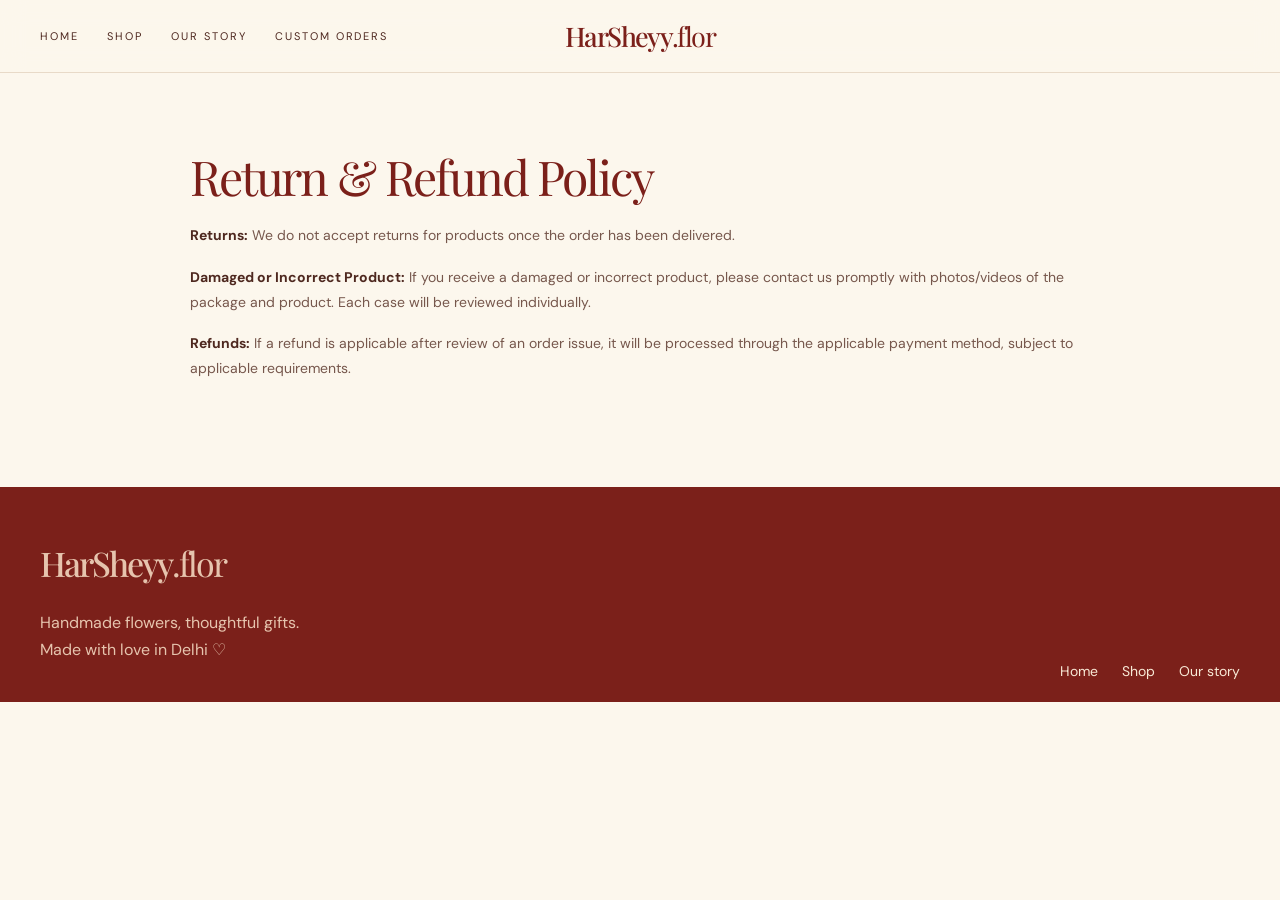
==== commit c817dad2: "Update refund.html" ====
--- a/refund.html
+++ b/refund.html
@@ -1 +1,7 @@
-<!DOCTYPE html><html lang="en"><head><meta charset="UTF-8"><meta name="viewport" content="width=device-width, initial-scale=1.0"><title>Return & Refund Policy — THEE PETAL AND CO.</title><link rel="stylesheet" href="style.css"></head><body><header class="site-header"><div class="nav-wrap"><nav class="desktop-nav"><a href="index.html">Home</a><a href="shop.html">Shop</a><a href="index.html#story">Our story</a><a href="index.html#custom">Custom orders</a></nav><a class="brand" href="index.html">PETAL <span>&amp;</span> CO.</a></div></header><main><section class="site-policy"><h1>Return & Refund Policy</h1><p><strong>Returns:</strong> We do not accept returns for products once the order has been delivered.</p><p><strong>Damaged or Incorrect Product:</strong> If you receive a damaged or incorrect product, please contact us promptly with photos/videos of the package and product. Each case will be reviewed individually.</p><p><strong>Refunds:</strong> If a refund is applicable after review of an order issue, it will be processed through the applicable payment method, subject to applicable requirements.</p></section></main><footer><div class="footer-inner page-width"><div><p class="footer-brand">PETAL <span>&amp;</span> CO.</p><p>Handmade flowers, thoughtful gifts.<br>Made with love in Delhi ♡</p></div><div class="footer-links"><a href="index.html">Home</a><a href="shop.html">Shop</a><a href="index.html#story">Our story</a></div></div></footer></body></html>+<!DOCTYPE html><html lang="en"><head><meta charset="UTF-8"><meta name="viewport" content="width=device-width, initial-scale=1.0"><title>Return & Refund Policy — HarSheyy.flor.</title><link rel="stylesheet" href="style.css">
+
+<link rel="icon" type="image/png" href="logo.png">
+
+</head>
+
+<body><header class="site-header"><div class="nav-wrap"><nav class="desktop-nav"><a href="index.html">Home</a><a href="shop.html">Shop</a><a href="index.html#story">Our story</a><a href="index.html#custom">Custom orders</a></nav><a class="brand" href="index.html">HarSheyy<span>.flor</span></a></div></header><main><section class="site-policy"><h1>Return & Refund Policy</h1><p><strong>Returns:</strong> We do not accept returns for products once the order has been delivered.</p><p><strong>Damaged or Incorrect Product:</strong> If you receive a damaged or incorrect product, please contact us promptly with photos/videos of the package and product. Each case will be reviewed individually.</p><p><strong>Refunds:</strong> If a refund is applicable after review of an order issue, it will be processed through the applicable payment method, subject to applicable requirements.</p></section></main><footer><div class="footer-inner page-width"><div><p class="footer-brand">HarSheyy<span>.flor</span></p><p>Handmade flowers, thoughtful gifts.<br>Made with love in Delhi ♡</p></div><div class="footer-links"><a href="index.html">Home</a><a href="shop.html">Shop</a><a href="index.html#story">Our story</a></div></div></footer></body></html>
--- a/style.css
+++ b/style.css
@@ -1978,3 +1978,15 @@
 .site-policy p{margin:0 0 16px;font-size:14px;line-height:1.8;color:var(--muted)}
 .site-policy strong{color:var(--brown)}
 @media(max-width:700px){.policy-links{gap:14px;flex-wrap:wrap;padding-left:20px;padding-right:20px}.site-policy{padding:58px 28px 70px}.site-policy p{font-size:13px;line-height:1.75}}
+
+* {
+  -webkit-tap-highlight-color: transparent;
+}
+
+button,
+a,
+input,
+select,
+textarea {
+  -webkit-tap-highlight-color: transparent;
+}
